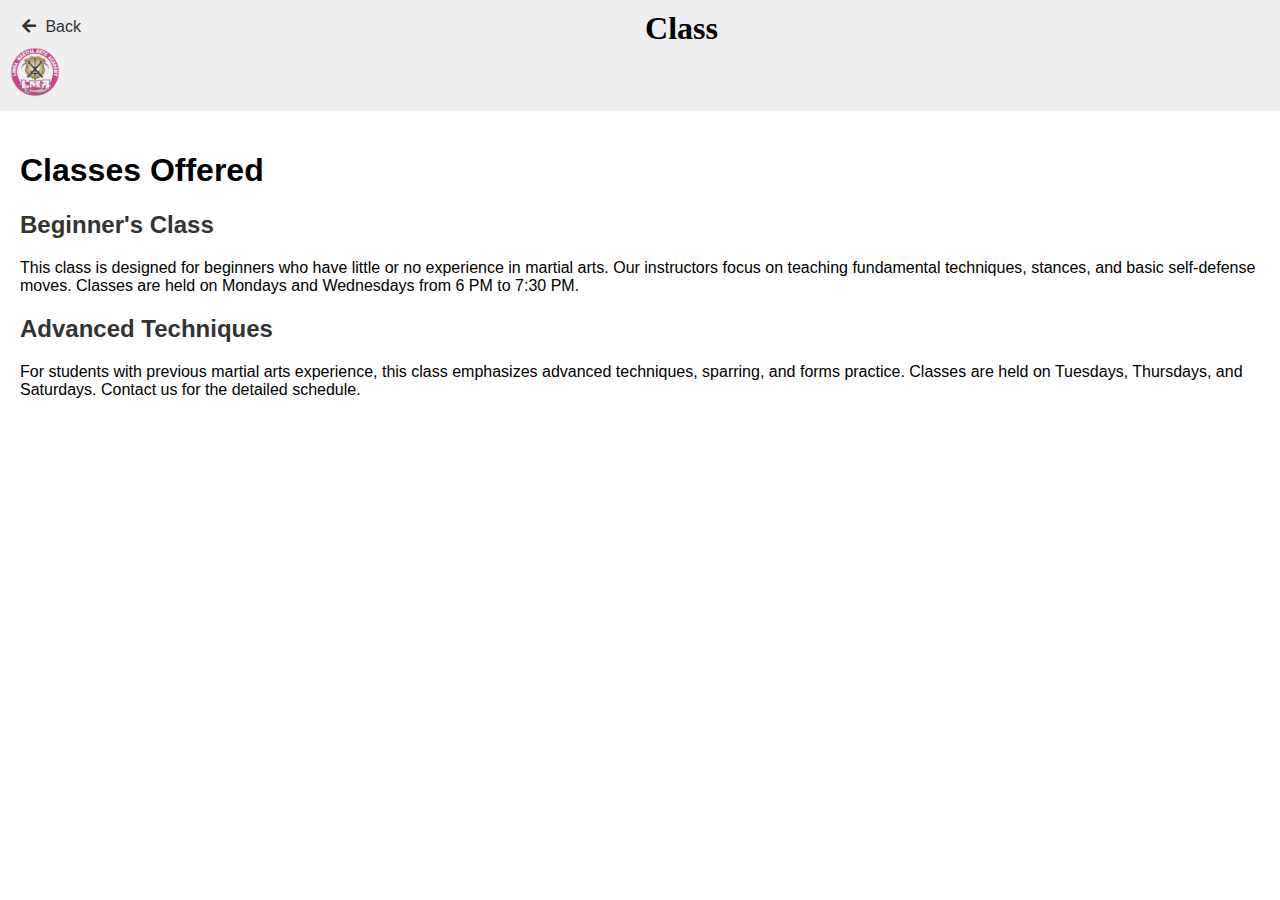
==== class.html @ 38d4d503 "started the class section" ====
<!DOCTYPE html>
<html lang="en">
<head>
    <meta charset="UTF-8">
    <title>Classes - Limra Martial Arts</title>
    <head>
        <!-- Other meta tags and title -->
        <link rel="stylesheet" href="https://cdnjs.cloudflare.com/ajax/libs/font-awesome/5.15.4/css/all.min.css">
        <!-- Link to your CSS file -->
    </head>
    
 
    <style>
        /* Add your CSS styles here */
        /* Example styles for layout and presentation */
        body {
            font-family: Arial, sans-serif;
            margin: 0;
            padding: 0;
        }
        header {
    background: #EFEFEF;
           
            color: #fff;
            padding: 10px;
        }
        nav ul {
            list-style: none;
            margin: 0;
            padding: 0;
        }
        nav ul li {
            display: inline;
            margin-right: 20px;
        }
        main {
            padding: 20px;
        }
        .class-info {
            margin-bottom: 20px;
        }
        h2 {
            color: #333;
        }
        /* Your existing styles for the navigation might be here */

.back-button {
    display: inline-block;
    text-decoration: none;
    color: #333;
    padding: 8px 12px;
    border-radius: 5px;
    background-color: #eee;
}

.back-button i {
    margin-right: 5px;
}

.navbar-left {
    float: left; /* Ensures the left alignment */
}

/* Additional styling as needed */
.navbar{
    /* display: flex; */
    justify-content: space-between;
    align-items: center;
}
.text-center {
    flex-grow: 1; /* Allows the text to take available space */
    text-align: center; /* Aligns the text horizontally */
}
.text-center h1 {
    margin: 0;
    color: #000;
    font-family: Inter;
    font-size: 2rem; /* Adjust the font size as needed */
}
.logo img {
    width: 50px; /* Adjust the width of the logo as needed */
    height: auto;
   align-items: right;
}

    </style>
</head>
<body>
    <header>
        <nav>
         <div class=".navbar">
            
            <div class="navbar-left">
                <a href="javascript:history.back()" class="back-button"><i class="fas fa-arrow-left"></i> Back</a>
                <!-- Other navigation links -->
            </div>
            <div class="text-center">
                <h1>Class</h1>
            </div>
            <div class="logo">
                <img src="images/limra-removebg-preview.png" alt="Logo">
            </div>
            <div class="navbar-right">
                <!-- Other navigation content on the right side -->
            </div>
        </div>
        </nav>
    </header>
    

    <main>
        <h1>Classes Offered</h1>
        
        <section class="class-info">
            <h2>Beginner's Class</h2>
            <p>This class is designed for beginners who have little or no experience in martial arts. Our instructors focus on teaching fundamental techniques, stances, and basic self-defense moves. Classes are held on Mondays and Wednesdays from 6 PM to 7:30 PM.</p>
        </section>

        <section class="class-info">
            <h2>Advanced Techniques</h2>
            <p>For students with previous martial arts experience, this class emphasizes advanced techniques, sparring, and forms practice. Classes are held on Tuesdays, Thursdays, and Saturdays. Contact us for the detailed schedule.</p>
        </section>

        <!-- Add more sections with class information as needed -->
        
    </main>

    <footer>
        <!-- Footer content -->
    </footer>
    
    <!-- Link to JavaScript if needed -->
</body>
</html>
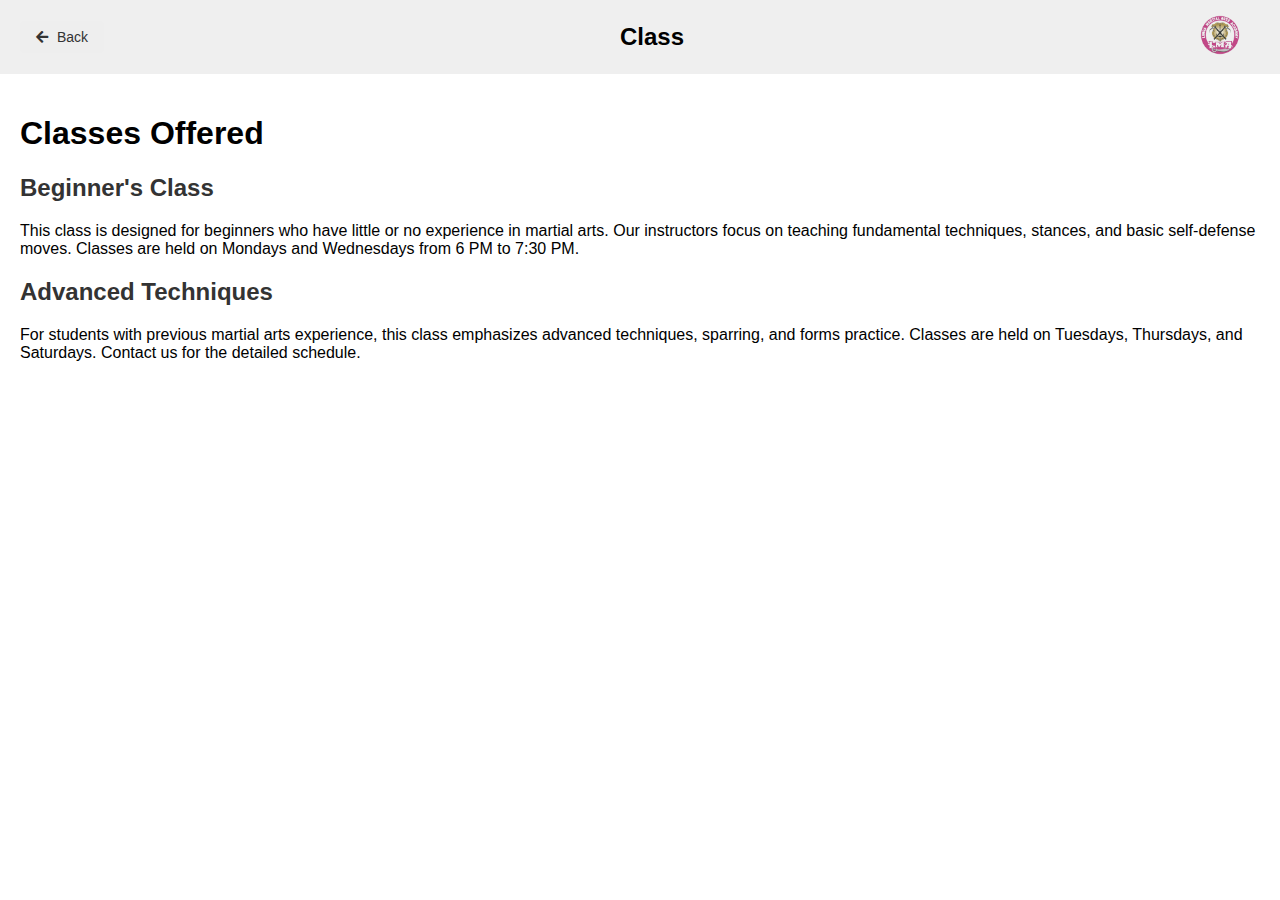
==== commit 16013561: "change the folder position" ====
--- a/class.html
+++ b/class.html
@@ -6,104 +6,28 @@
     <head>
         <!-- Other meta tags and title -->
         <link rel="stylesheet" href="https://cdnjs.cloudflare.com/ajax/libs/font-awesome/5.15.4/css/all.min.css">
+        <link rel="stylesheet" href="/styles/stylesclass.css">
         <!-- Link to your CSS file -->
     </head>
     
  
-    <style>
-        /* Add your CSS styles here */
-        /* Example styles for layout and presentation */
-        body {
-            font-family: Arial, sans-serif;
-            margin: 0;
-            padding: 0;
-        }
-        header {
-    background: #EFEFEF;
-           
-            color: #fff;
-            padding: 10px;
-        }
-        nav ul {
-            list-style: none;
-            margin: 0;
-            padding: 0;
-        }
-        nav ul li {
-            display: inline;
-            margin-right: 20px;
-        }
-        main {
-            padding: 20px;
-        }
-        .class-info {
-            margin-bottom: 20px;
-        }
-        h2 {
-            color: #333;
-        }
-        /* Your existing styles for the navigation might be here */
 
-.back-button {
-    display: inline-block;
-    text-decoration: none;
-    color: #333;
-    padding: 8px 12px;
-    border-radius: 5px;
-    background-color: #eee;
-}
-
-.back-button i {
-    margin-right: 5px;
-}
-
-.navbar-left {
-    float: left; /* Ensures the left alignment */
-}
-
-/* Additional styling as needed */
-.navbar{
-    /* display: flex; */
-    justify-content: space-between;
-    align-items: center;
-}
-.text-center {
-    flex-grow: 1; /* Allows the text to take available space */
-    text-align: center; /* Aligns the text horizontally */
-}
-.text-center h1 {
-    margin: 0;
-    color: #000;
-    font-family: Inter;
-    font-size: 2rem; /* Adjust the font size as needed */
-}
-.logo img {
-    width: 50px; /* Adjust the width of the logo as needed */
-    height: auto;
-   align-items: right;
-}
-
-    </style>
 </head>
 <body>
     <header>
         <nav>
-         <div class=".navbar">
-            
-            <div class="navbar-left">
-                <a href="javascript:history.back()" class="back-button"><i class="fas fa-arrow-left"></i> Back</a>
-                <!-- Other navigation links -->
+            <div class="navbar">
+                <div class="navbar-left">
+                    <a href="javascript:history.back()" class="back-button"><i class="fas fa-arrow-left"></i> Back</a>
+                    <!-- Other navigation links -->
+                </div>
+                <div class="text-center">
+                    <h1>Class</h1>
+                </div>
+                <div class="navbar-right logo">
+                    <img src="/images/limra-removebg-preview.png" alt="Logo">
+                </div>
             </div>
-            <div class="text-center">
-                <h1>Class</h1>
-            </div>
-            <div class="logo">
-                <img src="images/limra-removebg-preview.png" alt="Logo">
-            </div>
-            <div class="navbar-right">
-                <!-- Other navigation content on the right side -->
-            </div>
-        </div>
         </nav>
     </header>
     
--- a/styles/stylesclass.css
+++ b/styles/stylesclass.css
@@ -0,0 +1,106 @@
+
+/* Add your CSS styles here */
+/* Example styles for layout and presentation */
+body {
+    font-family: Arial, sans-serif;
+    margin: 0;
+    padding: 0;
+}
+/* --------------------------navbar-------------------------- */
+
+header {
+    background: #EFEFEF;
+    color: #000;
+    padding: 15px 20px; /* Adjust padding */
+}
+nav ul {
+    list-style: none;
+    margin: 0;
+    padding: 0;
+}
+nav ul li {
+    display: inline;
+    margin-right: 20px;
+}
+main {
+    padding: 20px;
+}
+.class-info {
+    margin-bottom: 20px;
+}
+h2 {
+    color: #333;
+}
+/* Your existing styles for the navigation might be here */
+
+.back-button {
+display: inline-block;
+text-decoration: none;
+color: #333;
+padding: 0.5rem 1rem; /* Fixed padding for the back button */
+border-radius: 5px;
+font-size: 0.875rem; /* Fixed font size for the back button text */
+background-color: #eee;
+}
+
+.back-button i {
+margin-right: 5px;
+}
+
+.navbar-left {
+float: left; /* Ensures the left alignment */
+}
+
+/* Additional styling as needed */
+.navbar {
+    display: flex;
+    justify-content: space-between;
+    align-items: center;
+}
+.navbar a {
+font-size: 14px; /* Adjust font size as needed */
+}
+.text-center {
+  flex-grow: 1; /* Allows the text to take available space */
+  text-align: center; /* Aligns the text horizontally */
+}
+.text-center h1 {
+    font-size: 24px; /* Adjust font size */
+    margin: 0;
+}
+
+.text-center h1 {
+    font-size: 1.5rem; /* Fixed font size for the text */
+}
+
+/* Fixed sizes for elements in the navbar using rem units */
+.logo img {
+    width: 2.5rem; /* Fixed width for the logo */
+    height: auto;
+}
+.logo {
+    margin-right: 20px; /* Adjust margin as needed */
+}
+/* ------------x--------------navbar--------------x------------ */
+
+
+/* Adjusting specific elements for mobile screens */
+@media screen and (max-width: 768px) {
+    .navbar {
+        padding: 20px !important; /* Increase padding for the navbar */
+    }
+
+    .text-center h1 {
+        font-size: 24px !important; /* Increase font size for the text */
+    }
+
+    .logo img {
+        width: 40px !important; /* Adjust width for the logo */
+        height: auto !important;
+    }
+
+    .back-button {
+        padding: 8px 12px !important; /* Adjust padding for the back button */
+        font-size: 14px !important; /* Adjust font size for the back button text */
+    }
+}
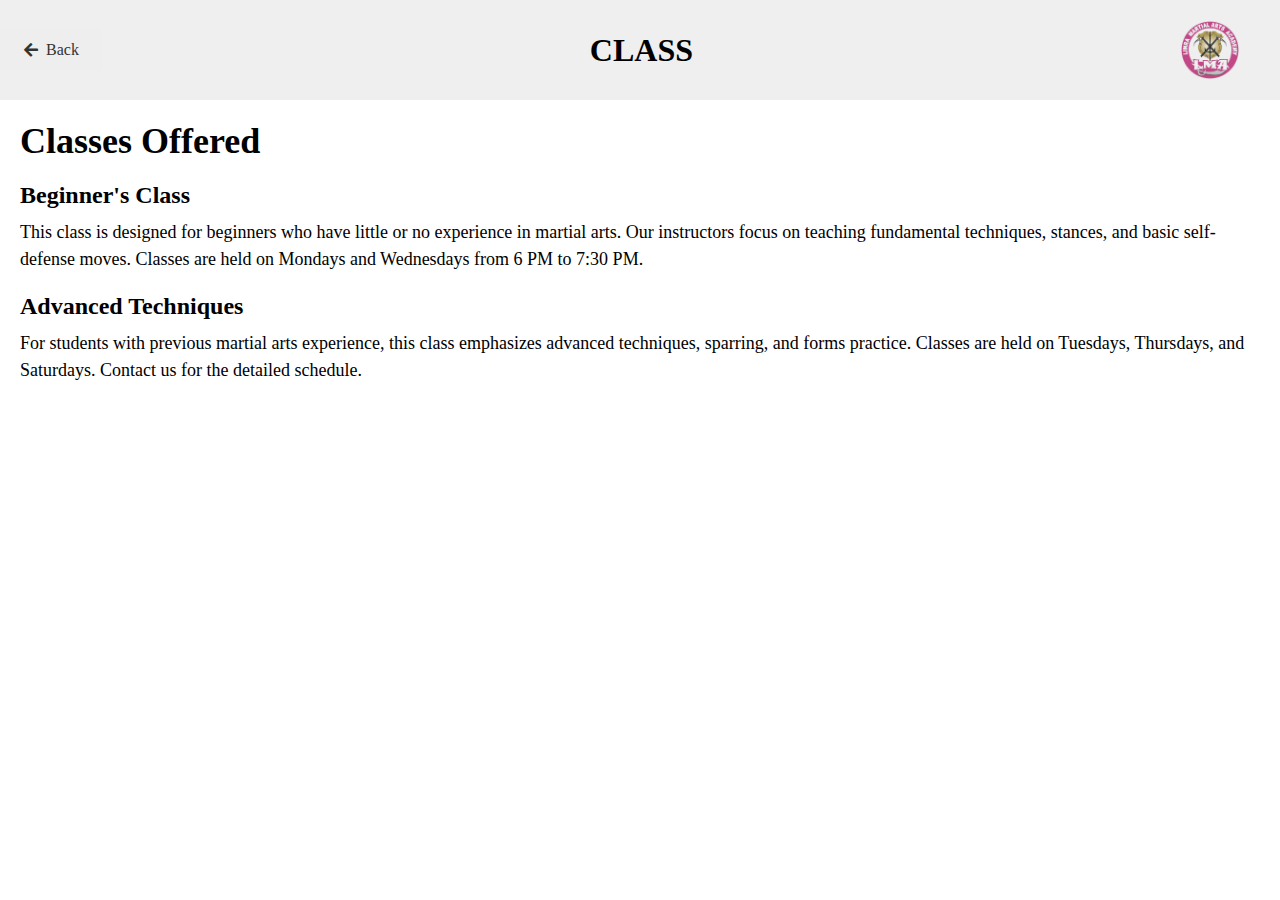
==== commit 7b1c5e6c: "finaly almost solved the class section navbar problem" ====
--- a/class.html
+++ b/class.html
@@ -6,7 +6,7 @@
     <head>
         <!-- Other meta tags and title -->
         <link rel="stylesheet" href="https://cdnjs.cloudflare.com/ajax/libs/font-awesome/5.15.4/css/all.min.css">
-        <link rel="stylesheet" href="/styles/stylesclass.css">
+        <link rel="stylesheet" href="css/stylesclass.css">
         <!-- Link to your CSS file -->
     </head>
     
@@ -19,18 +19,17 @@
             <div class="navbar">
                 <div class="navbar-left">
                     <a href="javascript:history.back()" class="back-button"><i class="fas fa-arrow-left"></i> Back</a>
-                    <!-- Other navigation links -->
                 </div>
                 <div class="text-center">
                     <h1>Class</h1>
                 </div>
-                <div class="navbar-right logo">
-                    <img src="/images/limra-removebg-preview.png" alt="Logo">
+                <div class="logo">
+                    <img src="img/limra-removebg-preview.png" alt="Logo">
                 </div>
             </div>
         </nav>
     </header>
-    
+
 
     <main>
         <h1>Classes Offered</h1>
--- a/css/stylesclass.css
+++ b/css/stylesclass.css
@@ -0,0 +1,130 @@
+/* CSS code for your HTML code */
+
+* {
+    box-sizing: border-box;
+    margin: 0;
+    padding: 0;
+}
+
+.navbar {
+    height: 100px;
+    display: flex;
+    flex-wrap: wrap;
+    align-items: center;
+    justify-content: space-between;
+    background-color: #EFEFEF;
+
+}
+
+.navbar-left {
+    display: flex;
+    align-items: center;
+}
+
+
+.back-button {
+    text-decoration: none;
+    color: #333;
+    padding: 12px 24px; /* Increase padding for the back button */
+    border-radius: 5px;
+    font-size: 16px; /* Increase font size for better visibility */
+    background-color: #eee;
+    display: inline-flex;
+    align-items: center;
+    
+    
+}
+.back-button i {
+    margin-right: 8px; /* Adjust margin for the back button icon */
+}
+
+
+.back-button:hover {
+    background-color: #444;
+}
+.text-center {
+    flex-grow: 1;
+    text-align: center;
+}
+
+.text-center h1 {
+    margin: 0;
+    color: #000;
+    font-family: Inter;
+    font-size: 2rem; /* Set the font size using rem (for example) */
+    text-transform: uppercase;
+}
+
+.logo {
+    width: 100px;
+    height: 60px;
+}
+
+.logo img {
+    width: 60px; /* Adjust the width of the logo as needed */
+    height: auto;
+    object-fit: contain;
+}
+
+main {
+    padding: 20px;
+}
+
+h1 {
+    font-size: 36px;
+    font-weight: bold;
+    margin-bottom: 20px;
+}
+
+.class-info {
+    margin-bottom: 20px;
+}
+
+h2 {
+    font-size: 24px;
+    font-weight: bold;
+    margin-bottom: 10px;
+}
+
+p {
+    font-size: 18px;
+    line-height: 1.5;
+}
+
+@media screen and (max-width: 768px) {
+    /* Responsive CSS code for your HTML code */
+
+    .navbar {
+        flex-direction: column;
+    }
+
+    .navbar-left {
+        width: 100%;
+        justify-content: flex-start;
+    }
+
+    .text-center {
+        width: 100%;
+    }
+
+    .logo {
+        display: none;
+    
+    }
+}
+
+@media (max-width: 987px){
+
+    .back-button{
+        font-size: 2rem;
+    }
+
+    .navbar{
+        height: 150px;
+    }
+
+    .text-center{
+        font-size: 3.3rem;
+    }
+
+}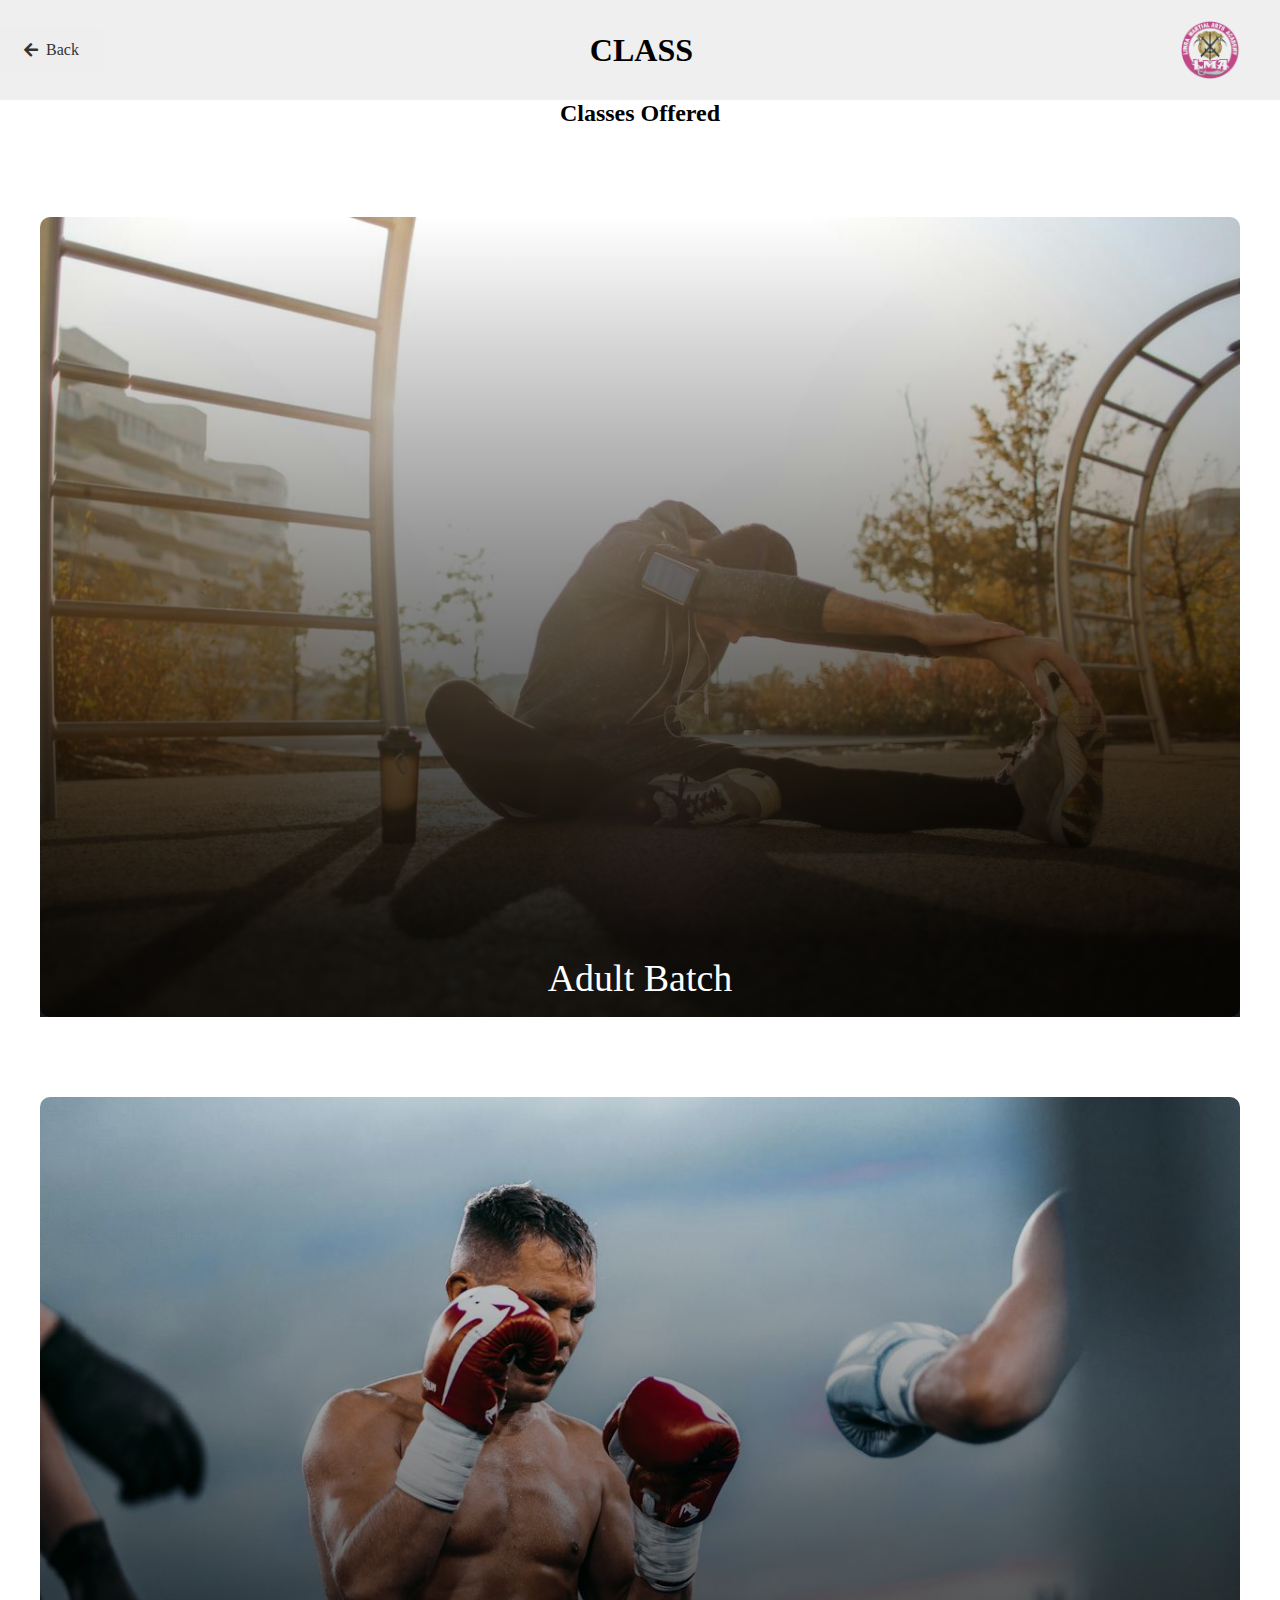
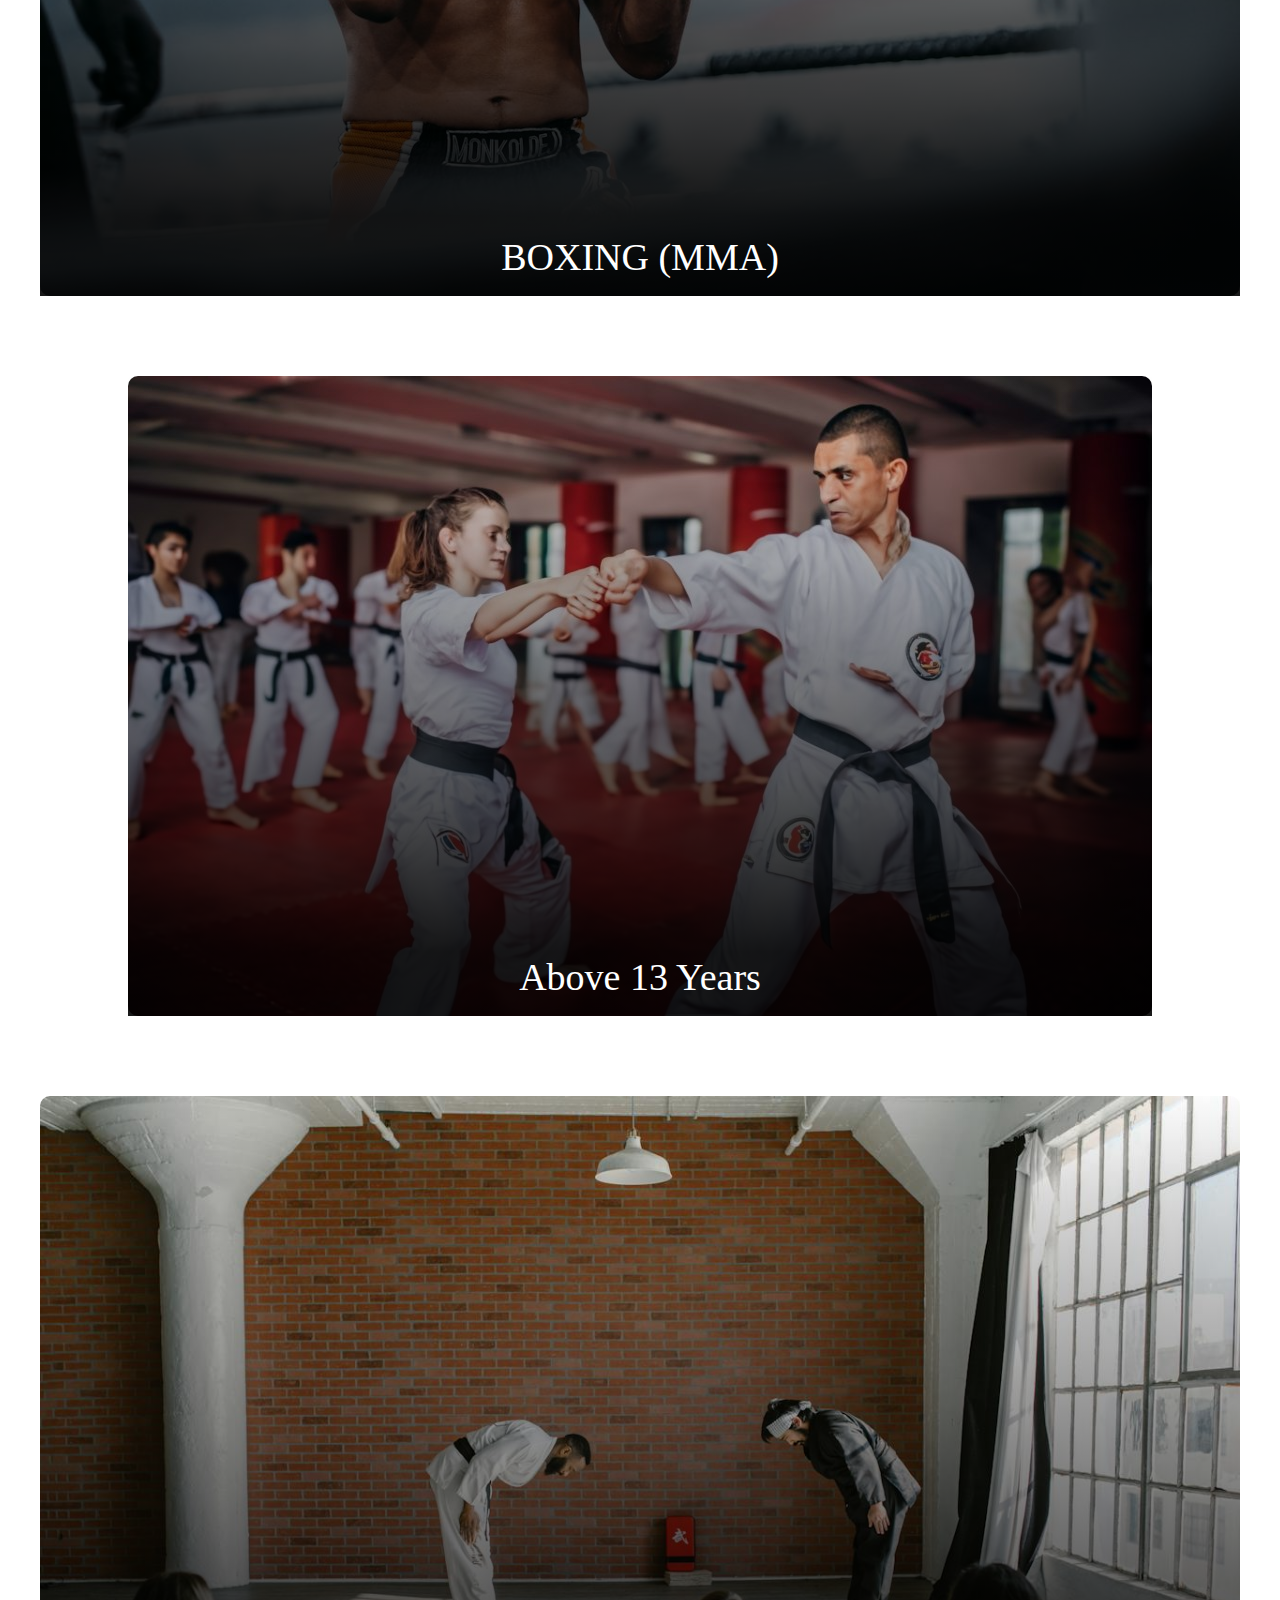
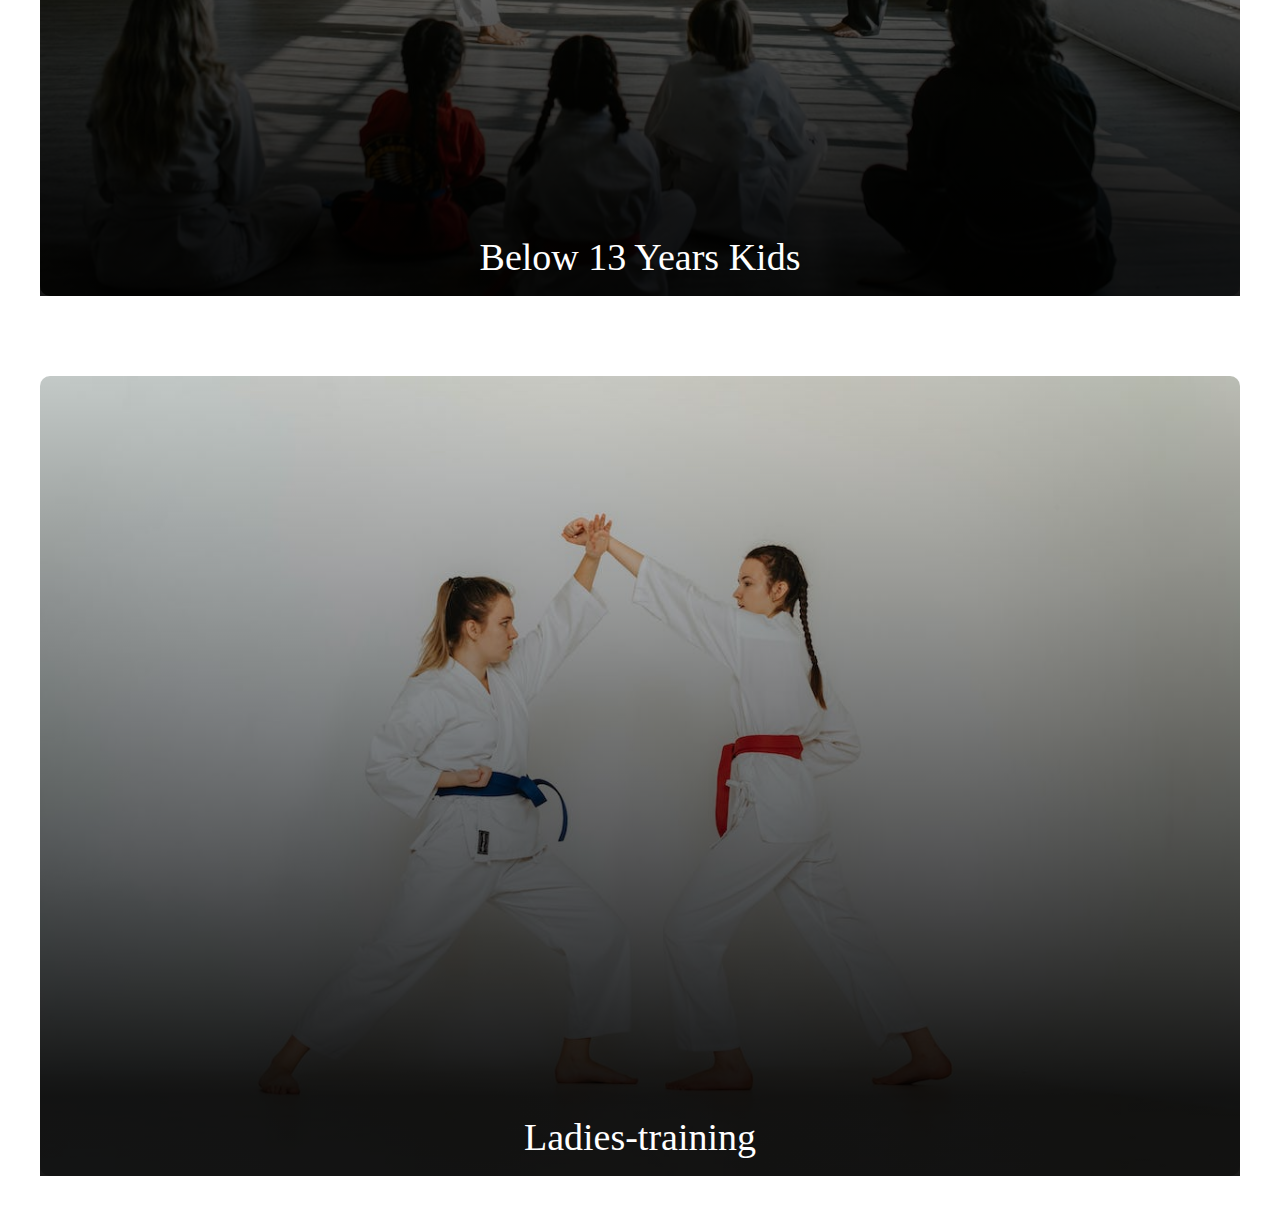
==== commit 227380fe: "almost done the website didn't add orifinal images" ====
--- a/class.html
+++ b/class.html
@@ -2,15 +2,15 @@
 <html lang="en">
 <head>
     <meta charset="UTF-8">
-    <title>Classes - Limra Martial Arts</title>
+    <title>Limra Martial Arts</title>
     <head>
         <!-- Other meta tags and title -->
         <link rel="stylesheet" href="https://cdnjs.cloudflare.com/ajax/libs/font-awesome/5.15.4/css/all.min.css">
-        <link rel="stylesheet" href="css/stylesclass.css">
+        <link rel="stylesheet" href="css/class.css">
         <!-- Link to your CSS file -->
     </head>
-    
- 
+
+
 
 </head>
 <body>
@@ -24,27 +24,50 @@
                     <h1>Class</h1>
                 </div>
                 <div class="logo">
-                    <img src="img/limra-removebg-preview.png" alt="Logo">
+                    <a href="index.html"> <img src="img/limra-removebg-preview.png" alt="Logo"></a>
                 </div>
             </div>
         </nav>
     </header>
 
+    <main>
+        <section class="class-section">
+            <h2>Classes Offered</h2>
+        
+            <div class="class-buttons">
+                <a href="class/adult-bach.html">
+                    <img src="img/fitness-training.jpg" alt="Adult Batch">
+                    <p>Adult Batch</p>
+                </a>
+            </div>
 
-    <main>
-        <h1>Classes Offered</h1>
-        
-        <section class="class-info">
-            <h2>Beginner's Class</h2>
-            <p>This class is designed for beginners who have little or no experience in martial arts. Our instructors focus on teaching fundamental techniques, stances, and basic self-defense moves. Classes are held on Mondays and Wednesdays from 6 PM to 7:30 PM.</p>
+            <div class="class-buttons">
+                <a href="class/boxing.html">
+                    <img src="img/section-kickboxing.jpg" alt="Adult Batch">
+                    <p>BOXING (MMA)</p>
+                </a>
+            </div>
+
+            <div class="class-buttons">
+                <a href="/class/above-13.html">
+                    <img src="img/above-13.jpg" alt="Above 13 Years">
+                    <p>Above 13 Years</p>
+                </a>
+            </div>
+         
+            <div class="class-buttons">
+                <a href="/class/below-13.html">
+                    <img src="img/taekwondo-section.jpg" alt="Below 13 Years Kids">
+                    <p>Below 13 Years Kids</p>
+                </a>
+            </div>  
+            <div class="class-buttons">
+                <a href="/class/Ladies-training.html">
+                    <img src="img/karate-section.jpg" alt="Below 13 Years Kids">
+                    <p>Ladies-training</p>
+                </a>
+            </div> 
         </section>
-
-        <section class="class-info">
-            <h2>Advanced Techniques</h2>
-            <p>For students with previous martial arts experience, this class emphasizes advanced techniques, sparring, and forms practice. Classes are held on Tuesdays, Thursdays, and Saturdays. Contact us for the detailed schedule.</p>
-        </section>
-
-        <!-- Add more sections with class information as needed -->
         
     </main>
 
--- a/css/class.css
+++ b/css/class.css
@@ -0,0 +1,211 @@
+/* CSS code for your HTML code */
+
+* {
+    box-sizing: border-box;
+    margin: 0;
+    padding: 0;
+}
+body{
+    padding-top: 60px;
+}
+.navbar {
+    position: fixed;
+    top: 0;
+    left: 0px;
+    width: 100%; /* Ensure the navbar spans the entire width */
+    z-index: 1000; /* Adjust the z-index as needed */
+    height: 100px;
+    display: flex;
+    flex-wrap: wrap;
+    align-items: center;
+    justify-content: space-between;
+    background-color: #EFEFEF;
+
+}
+
+.navbar-left {
+    display: flex;
+    align-items: center;
+}
+
+
+.back-button {
+    text-decoration: none;
+    color: #333;
+    padding: 12px 24px; /* Increase padding for the back button */
+    border-radius: 5px;
+    font-size: 16px; /* Increase font size for better visibility */
+    background-color: #eee;
+    display: inline-flex;
+    align-items: center;
+    
+    
+}
+.back-button i {
+    margin-right: 8px; /* Adjust margin for the back button icon */
+}
+
+
+.back-button:hover {
+    background-color: #888585;
+}
+.text-center {
+    flex-grow: 1;
+    text-align: center;
+}
+
+.text-center h1 {
+    margin: 0;
+    color: #000;
+    font-family: Inter;
+    font-size: 2rem; /* Set the font size using rem (for example) */
+    text-transform: uppercase;
+}
+
+.logo {
+    width: 100px;
+    height: 60px;
+}
+
+.logo img {
+    width: 60px; /* Adjust the width of the logo as needed */
+    height: auto;
+    object-fit: contain;
+}
+
+main {
+    padding: 20px;
+}
+
+h1 {
+    font-size: 36px;
+    font-weight: bold;
+    margin-bottom: 20px;
+}
+
+.class-info {
+    margin-bottom: 20px;
+}
+
+h2 {
+    font-size: 24px;
+    font-weight: bold;
+    margin-bottom: 10px;
+}
+
+p {
+    font-size: 38px;
+    line-height: 1.5;
+    text-decoration-color: #bd0000;
+}
+
+
+/* -------------------------main-section---------------------------- */
+/* Sample CSS for the Class section */
+.class-section {
+    text-align: center;
+    padding: 20px;
+}
+
+.class-buttons {
+    padding-top: 80px;
+    display: flex;
+    justify-content: space-around;
+    align-items: center;
+    flex-wrap: wrap;
+    gap: 20px;
+}
+
+.class-buttons div {
+    position: relative;
+    width: 30%; /* Adjust the width of each button */
+    max-width: 250px; /* Limit the maximum width */
+    overflow: hidden;
+}
+
+.class-buttons a {
+    text-decoration: none;
+    color: #fff;
+    display: flex;
+    flex-direction: column;
+    align-items: center;
+    position: relative;
+}
+
+.class-buttons img {
+    width: 100%;
+    height: auto;
+    border-radius: 10px;
+    transition: transform 0.3s ease; /* Optional: Add transition effect */
+}
+
+.class-buttons a::before {
+    content: '';
+    position: absolute;
+    top: 0;
+    left: 0;
+    width: 100%;
+    height: 100%;
+    background: linear-gradient(to bottom, rgba(0, 0, 0, 0) 0%, rgba(0, 0, 0, 0.9) 90%); /* Gradient effect */
+    opacity: 1; /* Show the gradient overlay */
+}
+
+/* Optional: Adjust the opacity of the text on hover */
+.class-buttons a:hover p {
+    opacity: 1;
+}
+/* Update the styles for the text inside the buttons */
+.class-buttons a p {
+    position: absolute;
+    bottom: 10px; /* Adjust the distance from the bottom */
+    width: 100%;
+    text-align: center;
+    opacity: 1; /* Show the text by default */
+    transition: opacity 0.3s ease; /* Optional: Add transition effect */
+}
+
+/* ------------x---------------main-section------------------x------------- */
+
+
+
+
+
+@media screen and (max-width: 768px) {
+    /* Responsive CSS code for your HTML code */
+
+    .navbar {
+        flex-direction: column;
+    }
+
+    .navbar-left {
+        width: 100%;
+        justify-content: flex-start;
+    }
+
+    .text-center {
+        width: 100%;
+    }
+
+    .logo {
+        display: none;
+    
+    }
+}
+
+@media (max-width: 987px){
+
+    .back-button{
+        font-size: 2rem;
+    }
+
+    .navbar{
+        height: 150px;
+    }
+
+    .text-center{
+
+        margin-left: -50px;
+        
+    }
+ 
+}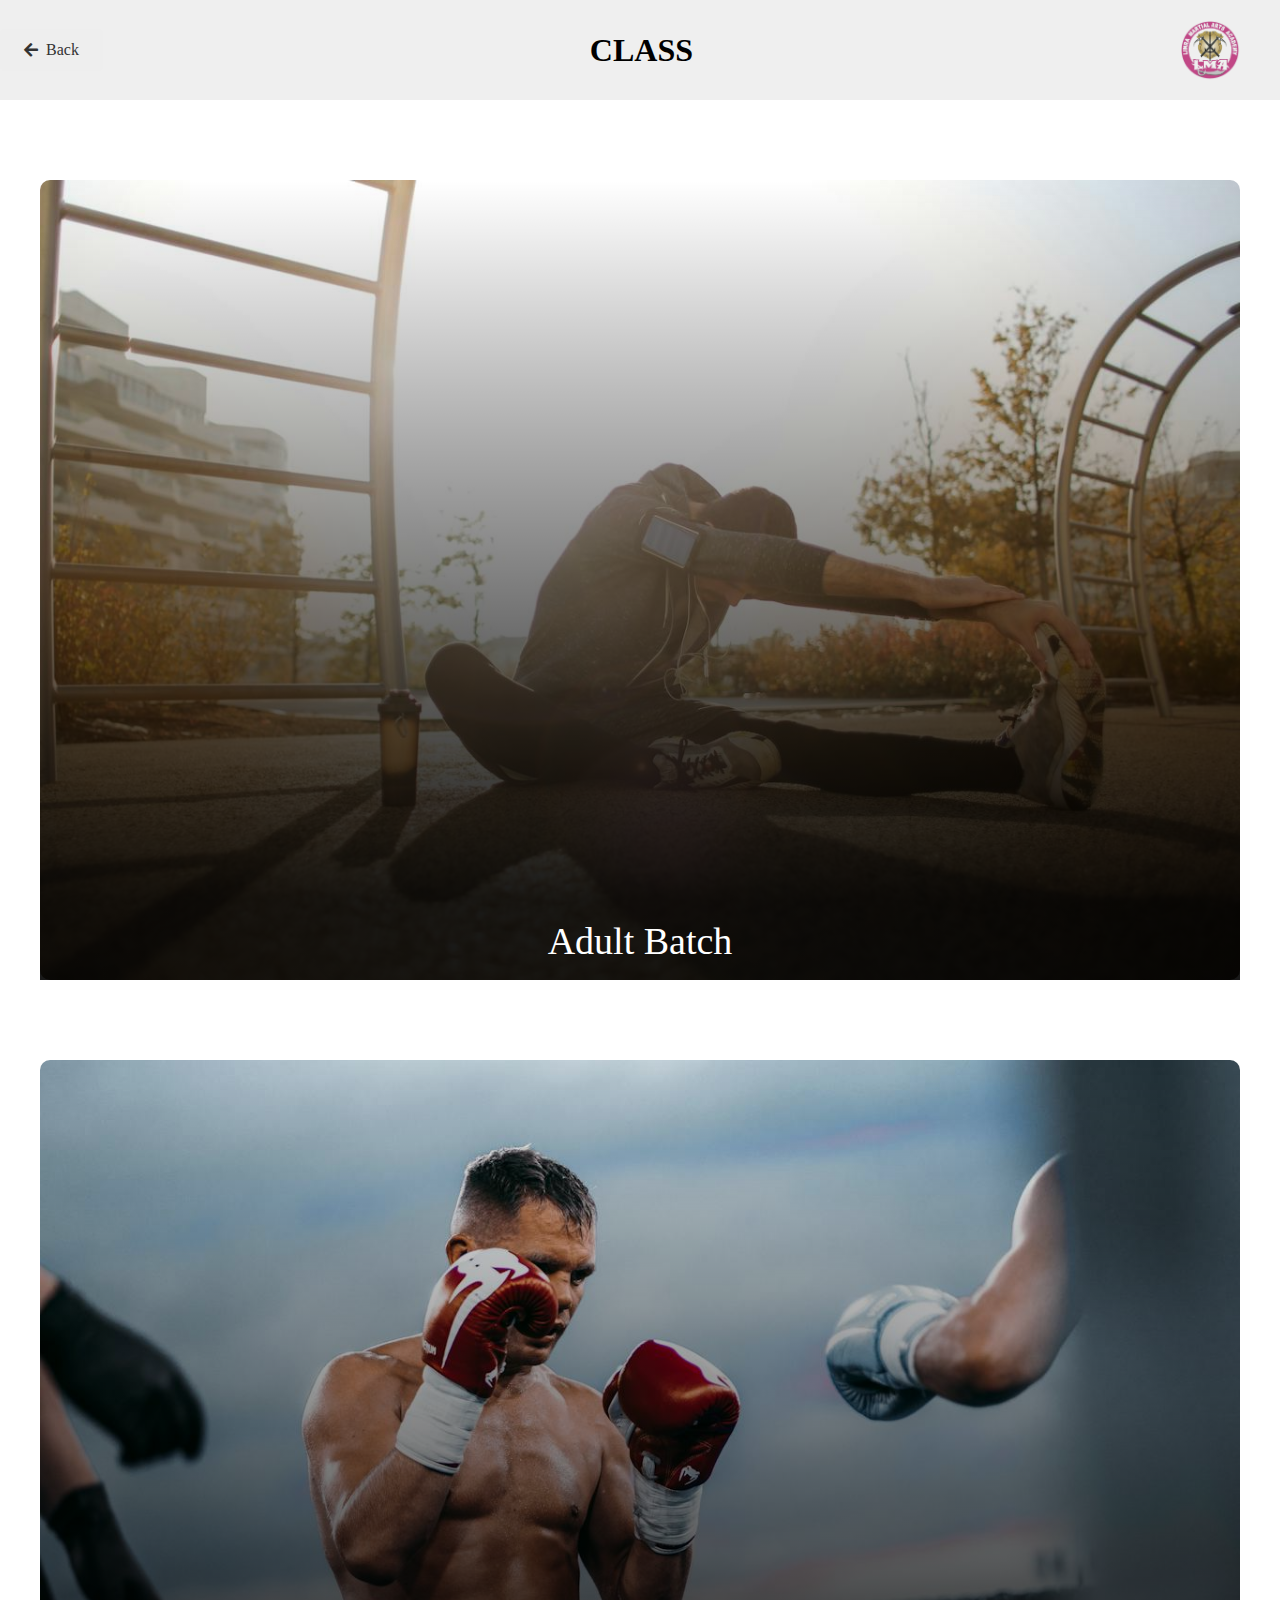
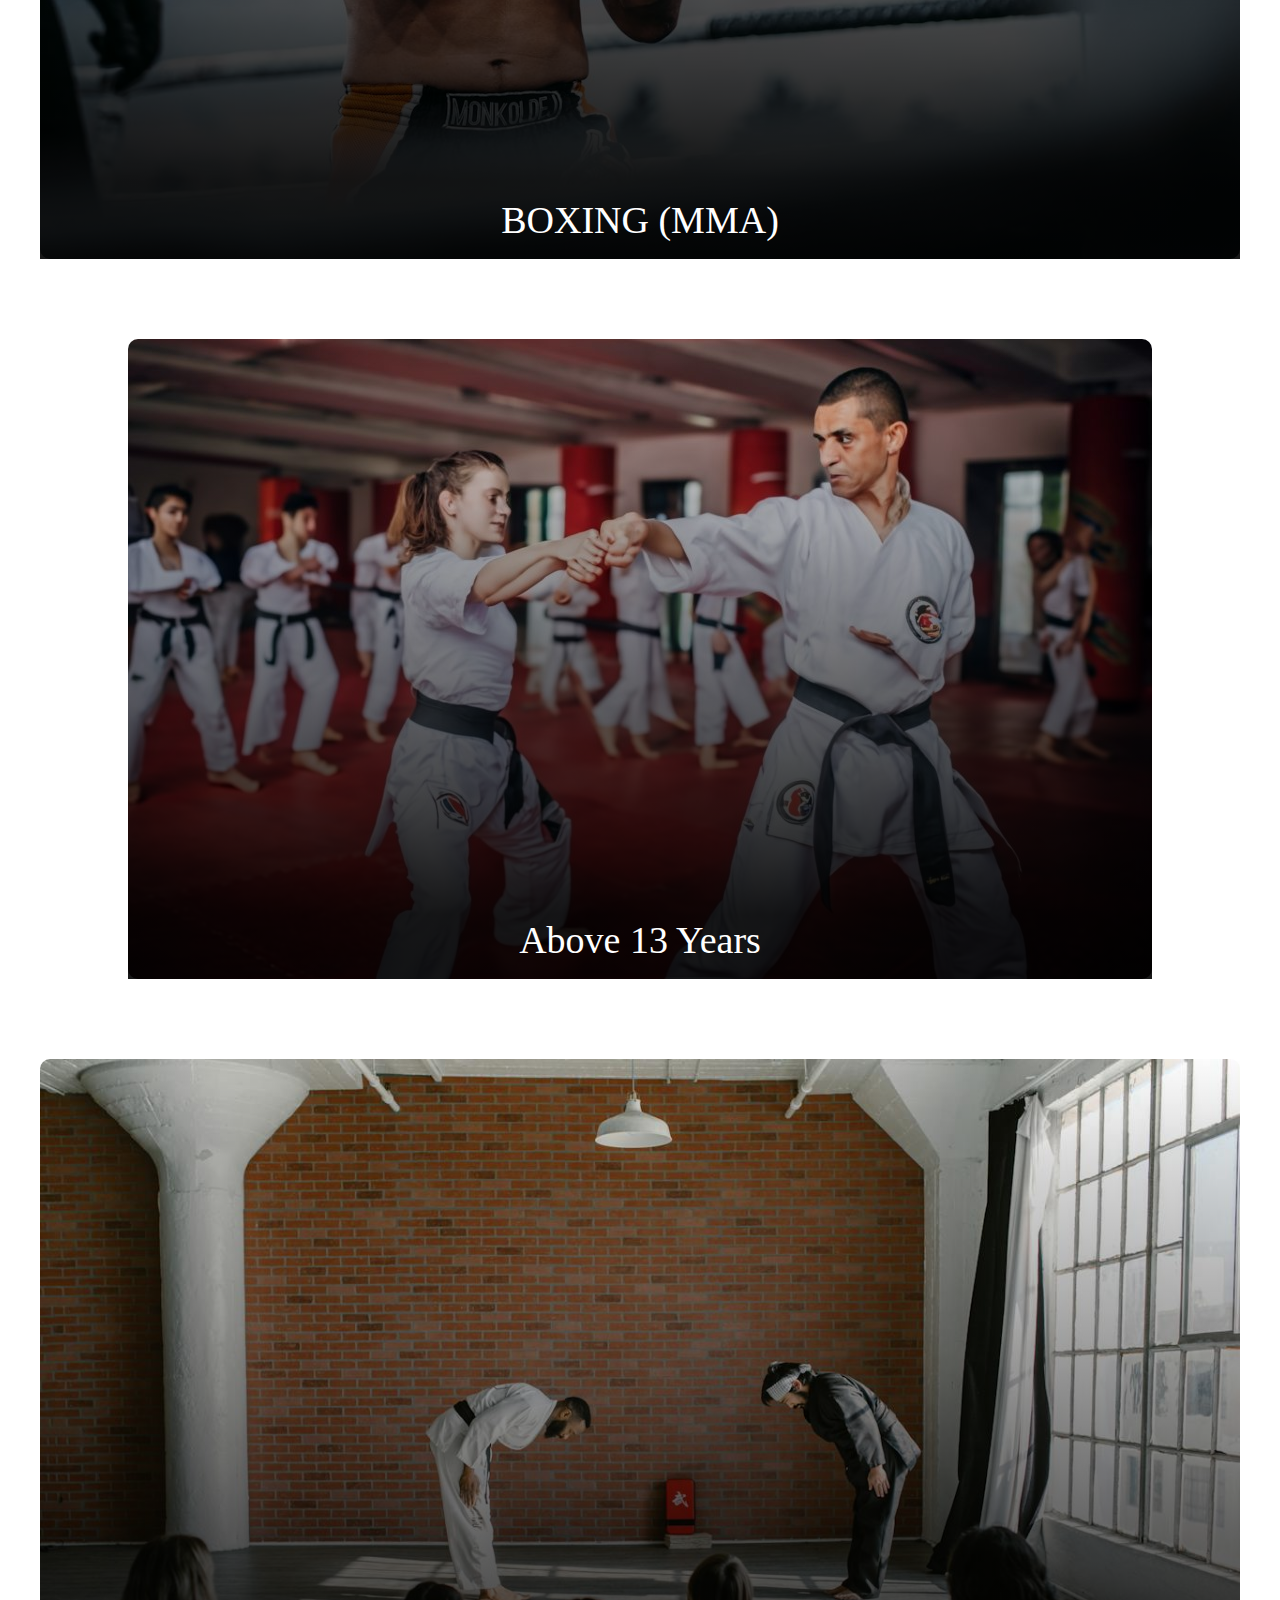
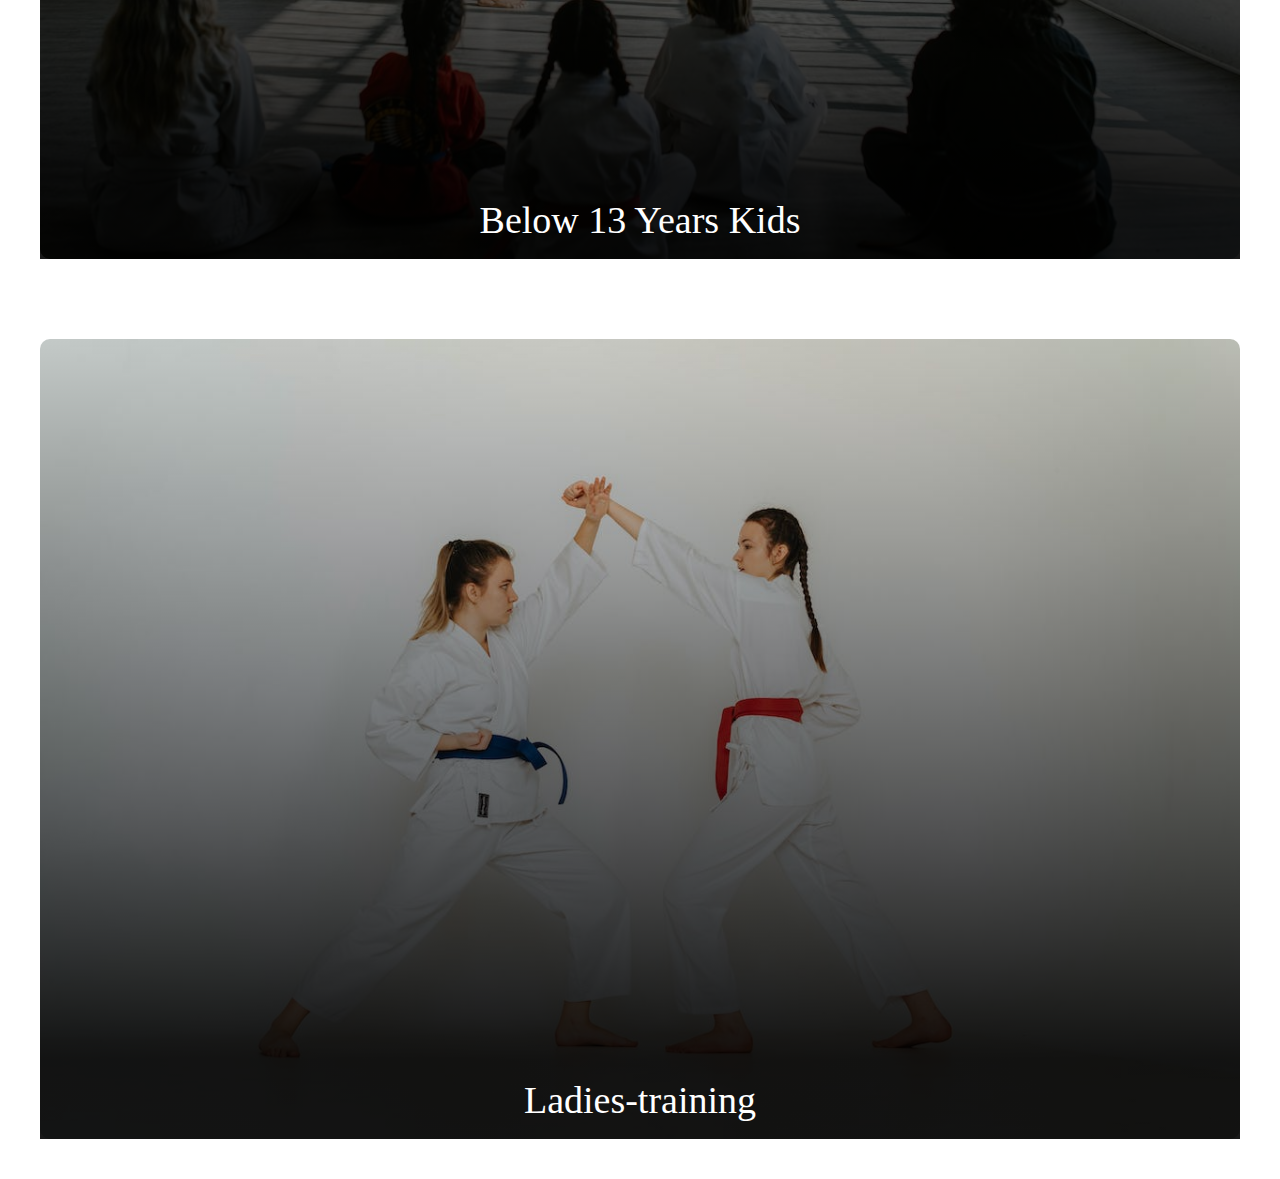
==== commit 2bef66e3: "some images added" ====
--- a/class.html
+++ b/class.html
@@ -32,7 +32,7 @@
 
     <main>
         <section class="class-section">
-            <h2>Classes Offered</h2>
+            <!-- <h2>Classes Offered</h2> -->
         
             <div class="class-buttons">
                 <a href="class/adult-bach.html">
